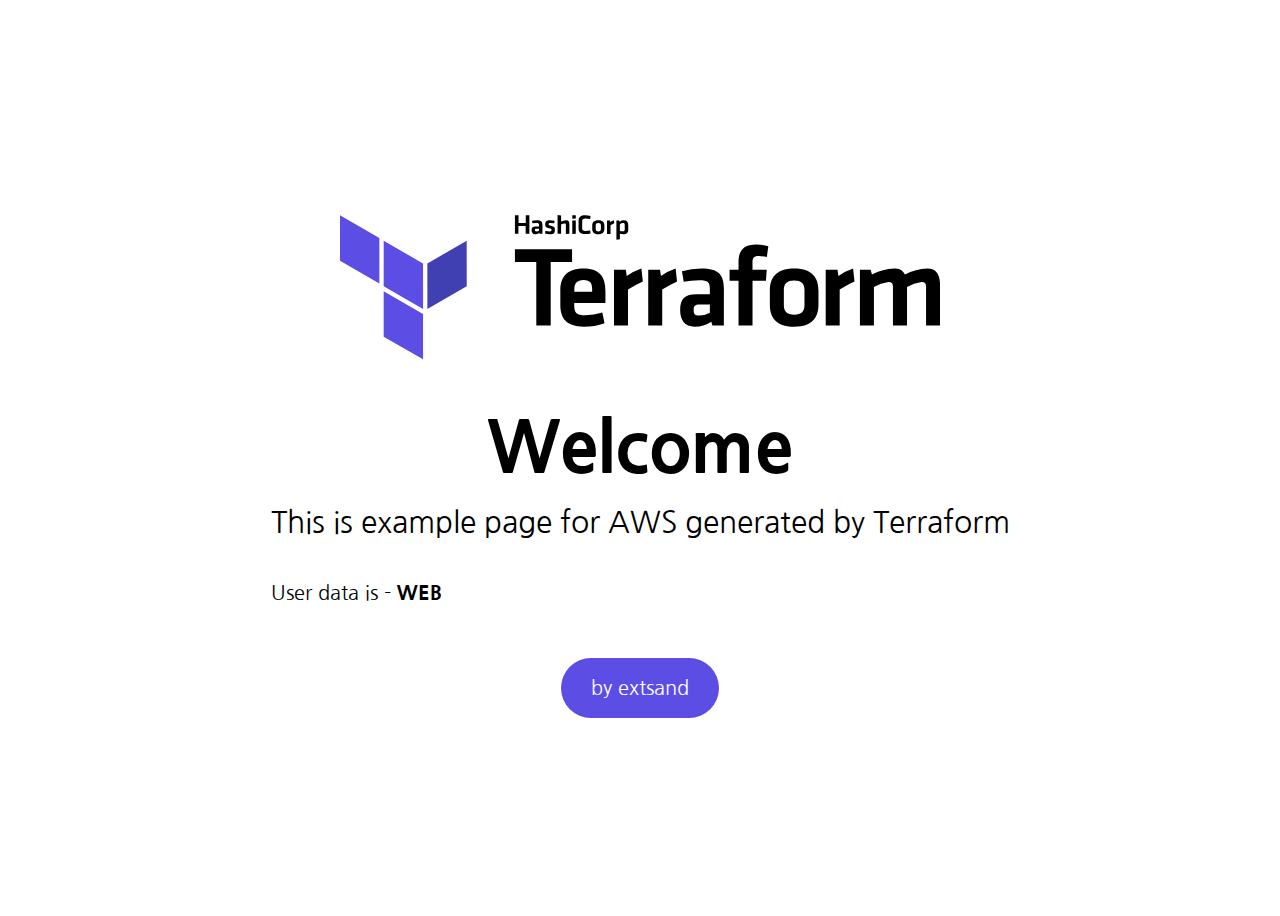
==== welcome.html @ bfd2a016 "minify" ====
<!DOCTYPE html>
<!--[if lt IE 7]>      <html class="no-js lt-ie9 lt-ie8 lt-ie7"> <![endif]-->
<!--[if IE 7]>         <html class="no-js lt-ie9 lt-ie8"> <![endif]-->
<!--[if IE 8]>         <html class="no-js lt-ie9"> <![endif]-->
<!--[if gt IE 8]>      <html class="no-js"> <!--<![endif]-->
<html>

<head>
	<meta charset="utf-8">
	<meta http-equiv="X-UA-Compatible" content="IE=edge">
	<title>Extsand</title>
	<meta name="description" content="">
	<meta name="viewport" content="width=device-width, initial-scale=1">

</head>

<body>
	<!--[if lt IE 7]>
			<p class="browsehappy">You are using an <strong>outdated</strong> browser. Please <a href="#">upgrade your browser</a> to improve your experience.</p>
		<![endif]-->
	<style>
		@import url("https://fonts.googleapis.com/css2?family=Nanum+Gothic:wght@400;700;800&display=swap");

		html,
		body {
			font-size: 10px;
			font-family: "Nanum Gothic", sans-serif;
		}

		.main {
			width: 100%;
			height: 100vh;
			display: -webkit-box;
			display: -ms-flexbox;
			display: flex;
			-webkit-box-orient: vertical;
			-webkit-box-direction: normal;
			-ms-flex-direction: column;
			flex-direction: column;
			-webkit-box-align: center;
			-ms-flex-align: center;
			align-items: center;
			-webkit-box-pack: center;
			-ms-flex-pack: center;
			justify-content: center;
		}

		.content {
			margin: 5rem 0;
			display: -webkit-box;
			display: -ms-flexbox;
			display: flex;
			-webkit-box-orient: vertical;
			-webkit-box-direction: normal;
			-ms-flex-direction: column;
			flex-direction: column;
			-webkit-box-align: center;
			-ms-flex-align: center;
			align-items: center;
		}

		.content h2 {
			font-weight: 800;
			font-size: 7rem;
			margin: 0;
			padding: 0;
		}

		.title {
			font-size: 3rem;
			margin: 2rem 0;
		}

		.text_wrap {
			width: 100%;
		}

		.p-text,
		.p-text-gen {
			font-size: 2rem;
			margin: 0;
		}

		.generated-p {
			margin: 2rem 0;
		}

		.bold_word {
			font-weight: 800;
		}

		.telegram-link {
			font-size: 2rem;
		}

		.telegram-link a {
			text-decoration: none;
			color: #fff;
			text-align: center;
			background-color: #5C4EE5;
			padding: 2rem 3rem;
			border-radius: 30px;
			-webkit-transition: background-color 0.3s ease-in;
			-o-transition: background-color 0.3s ease-in;
			transition: background-color 0.3s ease-in;
		}

		.telegram-link a:hover {
			background-color: #160E5F;
		}

		.telegram-link a:focus {
			outline: none;
			outline-offset: none;
			background-color: #160E5F;
		}

		.terraform_logo {
			width: 60rem;
			height: auto;
		}

		.rect-dark {
			-webkit-animation: animateLogo_dark 3s infinite;
			animation: animateLogo_dark 3s infinite;
		}

		.rect-light {
			-webkit-animation: animateLogo_light 5s infinite;
			animation: animateLogo_light 5s infinite;
		}

		@-webkit-keyframes animateLogo_dark {
			0% {
				fill: #5C4EE5;
			}

			25% {
				fill: #160E5F;
			}

			50% {
				fill: #C54EE6;
			}

			100% {
				fill: #5C4EE5;
			}
		}

		@keyframes animateLogo_dark {
			0% {
				fill: #5C4EE5;
			}

			25% {
				fill: #160E5F;
			}

			50% {
				fill: #C54EE6;
			}

			100% {
				fill: #5C4EE5;
			}
		}

		@-webkit-keyframes animateLogo_light {
			0% {
				fill: #978DEE;
			}

			25% {
				fill: #5C4EE5;
			}

			100% {
				fill: #4EA7E6;
			}
		}

		@keyframes animateLogo_light {
			0% {
				fill: #978DEE;
			}

			25% {
				fill: #5C4EE5;
			}

			100% {
				fill: #4EA7E6;
			}
		}

		/*# sourceMappingURL=style.css.map */
	</style>




	<section class="main">
		<div class="terraform_logo">
			<svg xmlns="http://www.w3.org/2000/svg" viewBox="0 0 250 60.15">
				<path class="hashiCorp" fill="#000"
					d="M77.35 7.86V4.63h-3v3.23h-1.46V.11h1.51v3.25h3V.11h1.51v7.75zm7 0h-1.2l-.11-.38a3.28 3.28 0 0 1-1.7.52c-1.06 0-1.52-.7-1.52-1.66 0-1.14.51-1.57 1.7-1.57h1.4v-.62c0-.62-.18-.84-1.11-.84a8.46 8.46 0 0 0-1.61.17L80 2.42a7.89 7.89 0 0 1 2-.26c1.83 0 2.37.62 2.37 2zm-1.43-2.11h-1.08c-.48 0-.61.13-.61.55s.13.56.59.56a2.37 2.37 0 0 0 1.1-.29zM87.43 8a7.12 7.12 0 0 1-2-.32l.2-1.07a6.77 6.77 0 0 0 1.73.24c.65 0 .74-.14.74-.56s-.07-.52-1-.73c-1.42-.33-1.59-.68-1.59-1.76s.49-1.65 2.16-1.65a8 8 0 0 1 1.75.2l-.14 1.11a10.66 10.66 0 0 0-1.6-.16c-.63 0-.74.14-.74.48s0 .48.82.68c1.63.41 1.78.62 1.78 1.77S89.19 8 87.43 8zm6.68-.11V4c0-.3-.13-.45-.47-.45a4.14 4.14 0 0 0-1.52.45v3.86h-1.46V0l1.46.22v2.47a5.31 5.31 0 0 1 2.13-.54c1 0 1.32.65 1.32 1.65v4.06zm2.68-6.38V.11h1.46v1.37zm0 6.38V2.27h1.46v5.59zm2.62-5.54c0-1.4.85-2.22 2.83-2.22a9.37 9.37 0 0 1 2.16.25l-.17 1.25a12.21 12.21 0 0 0-1.95-.2c-1 0-1.37.34-1.37 1.16V5.5c0 .81.33 1.16 1.37 1.16a12.21 12.21 0 0 0 1.95-.2l.17 1.25a9.37 9.37 0 0 1-2.16.25c-2 0-2.83-.81-2.83-2.22zM107.63 8c-2 0-2.53-1.06-2.53-2.2V4.36c0-1.15.54-2.2 2.53-2.2s2.53 1.06 2.53 2.2v1.41c.01 1.15-.53 2.23-2.53 2.23zm0-4.63c-.78 0-1.08.33-1.08 1v1.5c0 .63.3 1 1.08 1s1.08-.33 1.08-1V4.31c0-.63-.3-.96-1.08-.96zm6.64.09a11.57 11.57 0 0 0-1.54.81v3.6h-1.46v-5.6h1.23l.1.62a6.63 6.63 0 0 1 1.53-.73zM120.1 6a1.73 1.73 0 0 1-1.92 2 8.36 8.36 0 0 1-1.55-.16v2.26l-1.46.22v-8h1.16l.14.47a3.15 3.15 0 0 1 1.84-.59c1.17 0 1.79.67 1.79 1.94zm-3.48.63a6.72 6.72 0 0 0 1.29.15c.53 0 .73-.24.73-.75v-2c0-.46-.18-.71-.72-.71a2.11 2.11 0 0 0-1.3.51zM81.78 19.54h-8.89v-5.31H96.7v5.31h-8.9v26.53h-6z" />
				<path class="text" fill="#000"
					d="M102.19 41.77a24.39 24.39 0 0 0 7.12-1.1l.91 4.4a25 25 0 0 1-8.56 1.48c-7.31 0-9.85-3.39-9.85-9V31.4c0-4.92 2.2-9.08 9.66-9.08s9.13 4.35 9.13 9.37v5h-13v1.2c.05 2.78 1.05 3.88 4.59 3.88zM97.65 32h7.41v-1.18c0-2.2-.67-3.73-3.54-3.73s-3.87 1.53-3.87 3.73zm28.54-4.33a45.65 45.65 0 0 0-6.19 3.39v15h-5.83V22.79h4.92l.38 2.58a26.09 26.09 0 0 1 6.12-3.06zm14.24 0a45.65 45.65 0 0 0-6.17 3.39v15h-5.83V22.79h4.92l.38 2.58a26.09 26.09 0 0 1 6.12-3.06zm19.51 18.4h-4.78l-.43-1.58a12.73 12.73 0 0 1-6.93 2.06c-4.25 0-6.07-2.92-6.07-6.93 0-4.73 2.06-6.55 6.79-6.55h5.59v-2.44c0-2.58-.72-3.49-4.45-3.49a32.53 32.53 0 0 0-6.45.72l-.72-4.45a30.38 30.38 0 0 1 8-1.1c7.31 0 9.47 2.58 9.47 8.41zm-5.83-8.8h-4.3c-1.91 0-2.44.53-2.44 2.29s.53 2.34 2.34 2.34a9.18 9.18 0 0 0 4.4-1.2zm23.75-19.79a17.11 17.11 0 0 0-3.35-.38c-2.29 0-2.63 1-2.63 2.77v2.92h5.93l-.33 4.64h-5.59v18.64h-5.83V27.43h-3.73v-4.64h3.73v-3.25c0-4.83 2.25-7.22 7.41-7.22a18.47 18.47 0 0 1 5 .67zm11.38 29.07c-8 0-10.13-4.4-10.13-9.18v-5.88c0-4.78 2.15-9.18 10.13-9.18s10.13 4.4 10.13 9.18v5.88c.01 4.78-2.15 9.18-10.13 9.18zm0-19.27c-3.11 0-4.3 1.39-4.3 4v6.26c0 2.63 1.2 4 4.3 4s4.3-1.39 4.3-4V31.3c0-2.63-1.19-4.02-4.3-4.02zm25.14.39a45.65 45.65 0 0 0-6.17 3.39v15h-5.83V22.79h4.92l.38 2.58a26.08 26.08 0 0 1 6.12-3.06zm16.02 18.4V29.82c0-1.24-.53-1.86-1.86-1.86a16.08 16.08 0 0 0-6.07 2v16.11h-5.83V22.79h4.45l.57 2a23.32 23.32 0 0 1 9.34-2.48 4.42 4.42 0 0 1 4.4 2.49 22.83 22.83 0 0 1 9.37-2.49c3.87 0 5.26 2.72 5.26 6.88v16.88h-5.83V29.82c0-1.24-.53-1.86-1.86-1.86a15.43 15.43 0 0 0-6.07 2v16.11z" />
				<path class="rect-dark" fill="#4040B2" d="M36.4 20.2v18.93l16.4-9.46V10.72L36.4 20.2z" />
				<path class="rect-light" fill="#5C4EE5" d="M18.2 10.72l16.4 9.48v18.93l-16.4-9.47V10.72z" />
				<path class="rect-light" fill="#5C4EE5"
					d="M0 .15v18.94l16.4 9.47V9.62L0 .15zm18.2 50.53l16.4 9.47V41.21l-16.4-9.47v18.94z" />
			</svg>
		</div>
		<div class="content">
			<h2>Welcome</h2>
			<div class="title">This is example page for AWS generated by Terraform</div>
			<div class="text_wrap">
				<div class="generated-p">
					<p class="p-text-gen">User data is - <span class="bold_word">WEB<span></p>
				</div>
			</div>
		</div>
		<div class="telegram-link">
			<a href="https://t.me/extsand" target="_blank">by extsand</a>
		</div>
	</section>
</body>

</html>
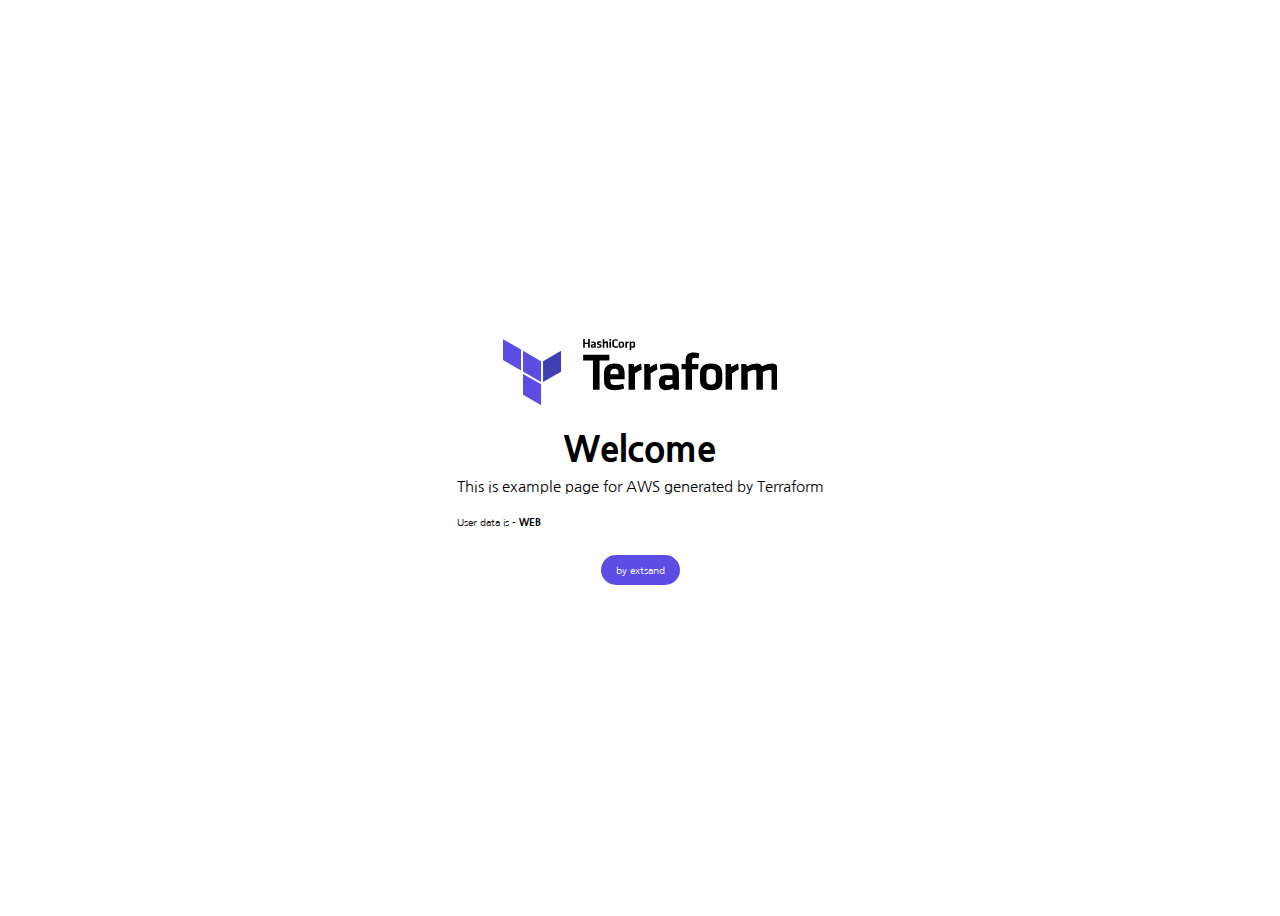
==== commit 7d5ab3c7: "add media" ====
--- a/welcome.html
+++ b/welcome.html
@@ -192,6 +192,44 @@
 			100% {
 				fill: #4EA7E6;
 			}
+		}
+
+		/* Custom, iPhone Retina */
+		@media only screen and (min-width: 320px) {
+
+			html,
+			body {
+				font-size: 5px;
+			}
+
+			.terraform_logo {
+				width: 55rem;
+				height: auto;
+			}
+
+			/**/
+		}
+
+		/* Medium Devices, Desktops */
+		@media only screen and (min-width: 1370px) {
+
+			html,
+			body {
+				font-size: 7px;
+			}
+
+			/**/
+		}
+
+		/* Large Devices, Wide Screens */
+		@media only screen and (min-width: 2000px) {
+
+			html,
+			body {
+				font-size: 10px;
+			}
+
+			/**/
 		}
 
 		/*# sourceMappingURL=style.css.map */
